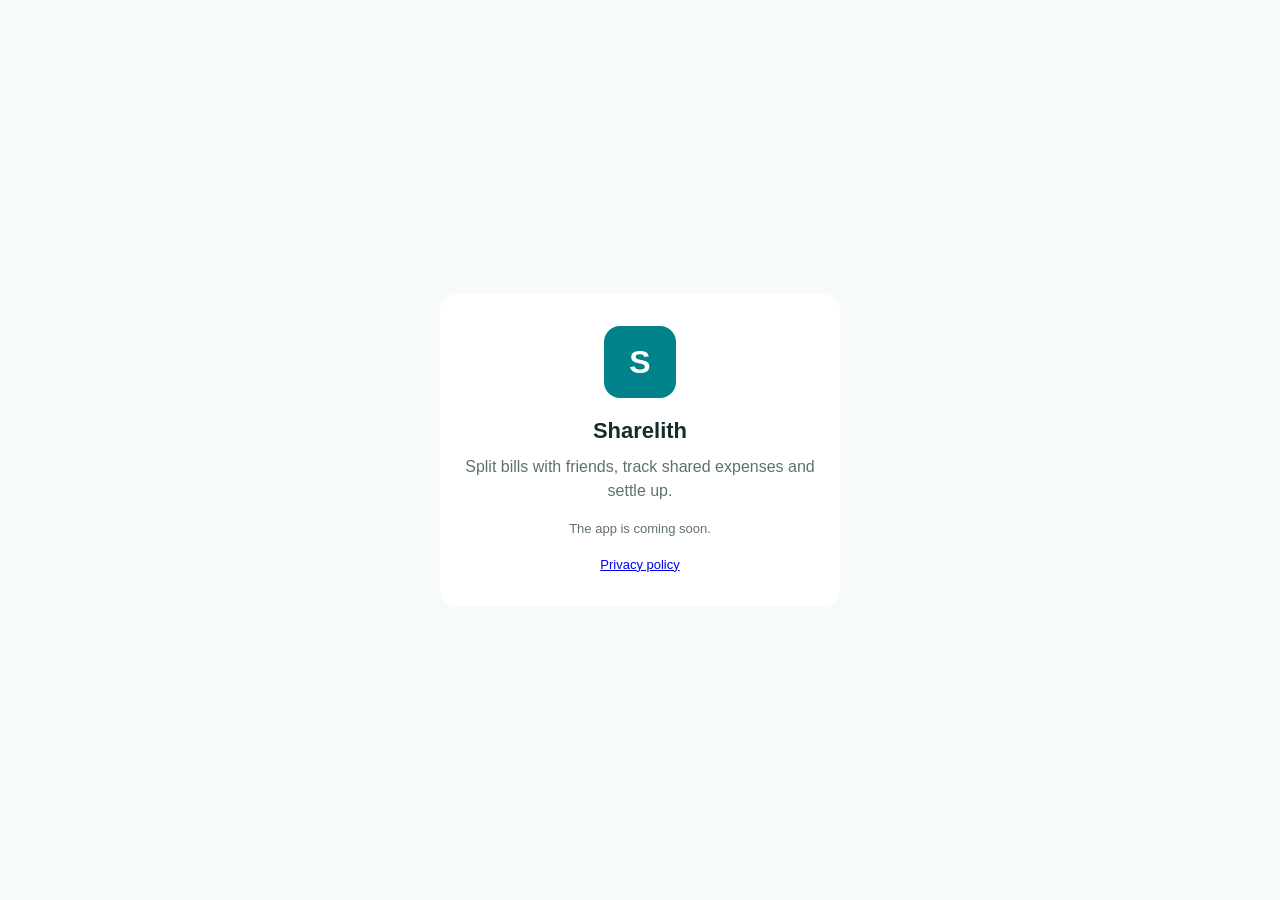
==== index.html @ 2f8f0006 "added deeplink and privacy policy page" ====
<!doctype html>
<html lang="en">
<head>
  <meta charset="utf-8">
  <meta name="viewport" content="width=device-width, initial-scale=1">
  <title>Sharelith</title>
  <link rel="stylesheet" href="/styles.css">
</head>
<body>
  <main class="card">
    <div class="logo" aria-hidden="true">S</div>
    <h1>Sharelith</h1>
    <p>Split bills with friends, track shared expenses and settle up.</p>
    <p class="hint">The app is coming soon.</p>
    <p class="hint"><a href="/privacy">Privacy policy</a></p>
  </main>
</body>
</html>
---- styles.css ----
/* Mirrors the app's palette (src/app/theme/colors.ts). */
:root {
  --primary: #00838a;
  --primary-pressed: #006a6f;
  --page: #f7fafa;
  --card: #ffffff;
  --text: #172b2d;
  --text-secondary: #5f7072;
  --on-primary: #ffffff;
  color-scheme: light dark;
}

@media (prefers-color-scheme: dark) {
  :root {
    --primary: #26b8b8;
    --primary-pressed: #5fcfcb;
    --page: #0b1516;
    --card: #142224;
    --text: #f2f7f7;
    --text-secondary: #a6b8b9;
    --on-primary: #0b1516;
  }
}

* { box-sizing: border-box; }

body {
  margin: 0;
  min-height: 100vh;
  display: grid;
  place-items: center;
  padding: 16px;
  background: var(--page);
  color: var(--text);
  font: 16px/1.5 -apple-system, BlinkMacSystemFont, "Segoe UI", Roboto, sans-serif;
}

.card {
  width: 100%;
  max-width: 400px;
  padding: 32px 24px;
  border-radius: 16px;
  background: var(--card);
  text-align: center;
}

.logo {
  width: 72px;
  height: 72px;
  margin: 0 auto 16px;
  border-radius: 16px;
  display: grid;
  place-items: center;
  background: var(--primary);
  color: var(--on-primary);
  font-size: 32px;
  font-weight: 700;
}

h1 { font-size: 22px; margin: 0 0 8px; }
p { margin: 0 0 16px; color: var(--text-secondary); }

.button {
  display: block;
  padding: 14px 20px;
  border-radius: 10px;
  background: var(--primary);
  color: var(--on-primary);
  font-weight: 600;
  text-decoration: none;
}
.button:active { background: var(--primary-pressed); }

.hint { margin: 16px 0 0; font-size: 13px; }

/* Long-form pages such as the privacy policy. */
body:has(.policy) { place-items: start center; }
.policy {
  max-width: 680px;
  text-align: left;
}
.policy h2 { font-size: 17px; margin: 24px 0 8px; }
.policy .hint { margin: 0 0 16px; }
.policy ul { margin: 0 0 16px; padding-left: 20px; color: var(--text-secondary); }
.policy li { margin-bottom: 6px; }
.policy strong { color: var(--text); }
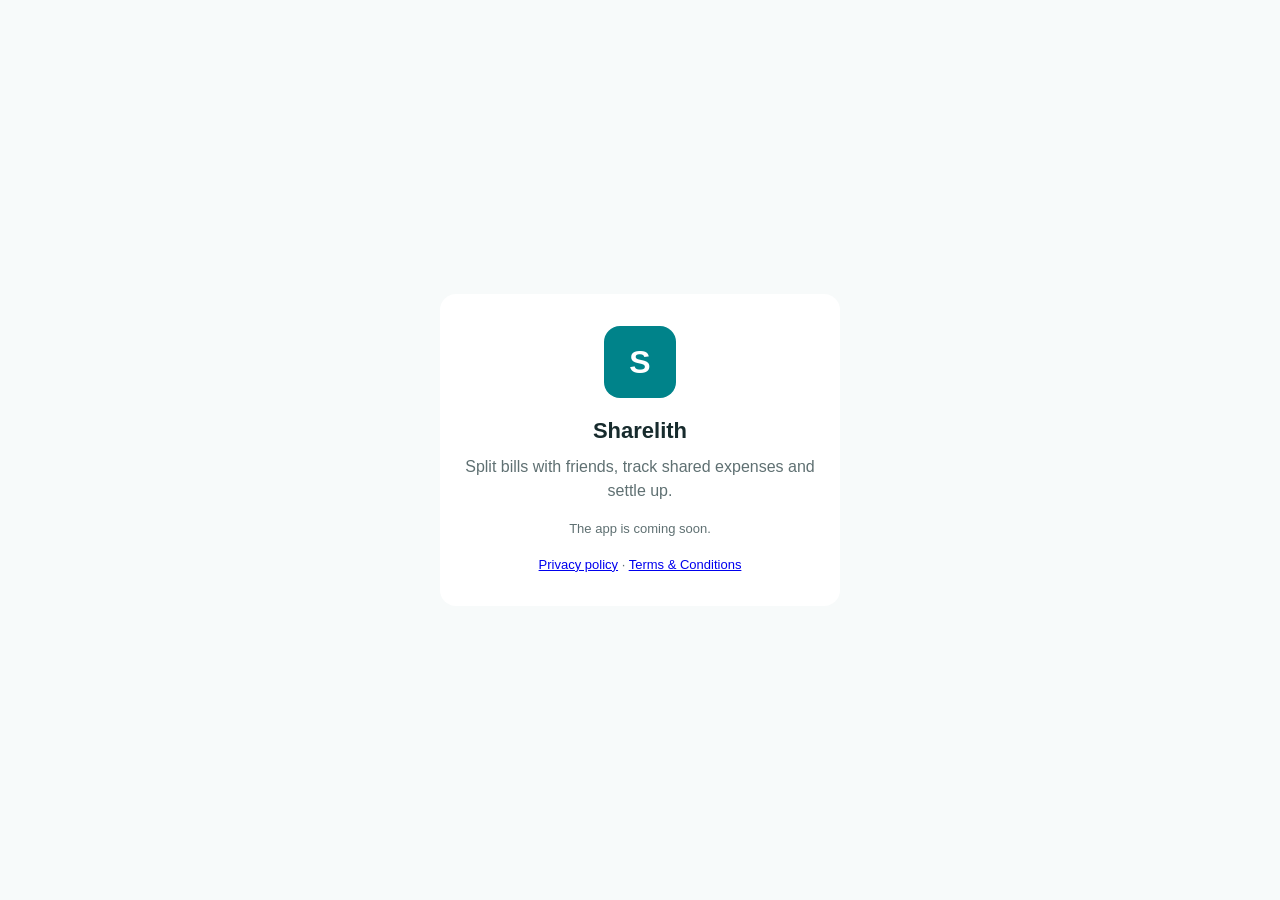
==== commit 1d5a0d57: "Terms & Conditions page, linked from home and privacy Co-Authored-By: Claude Opus 5.5 <noreply@anthr" ====
--- a/index.html
+++ b/index.html
@@ -12,7 +12,7 @@
     <h1>Sharelith</h1>
     <p>Split bills with friends, track shared expenses and settle up.</p>
     <p class="hint">The app is coming soon.</p>
-    <p class="hint"><a href="/privacy">Privacy policy</a></p>
+    <p class="hint"><a href="/privacy">Privacy policy</a> · <a href="/terms">Terms &amp; Conditions</a></p>
   </main>
 </body>
 </html>
--- a/styles.css
+++ b/styles.css
@@ -84,3 +84,4 @@
 .policy ul { margin: 0 0 16px; padding-left: 20px; color: var(--text-secondary); }
 .policy li { margin-bottom: 6px; }
 .policy strong { color: var(--text); }
+.policy a { color: var(--primary); }
